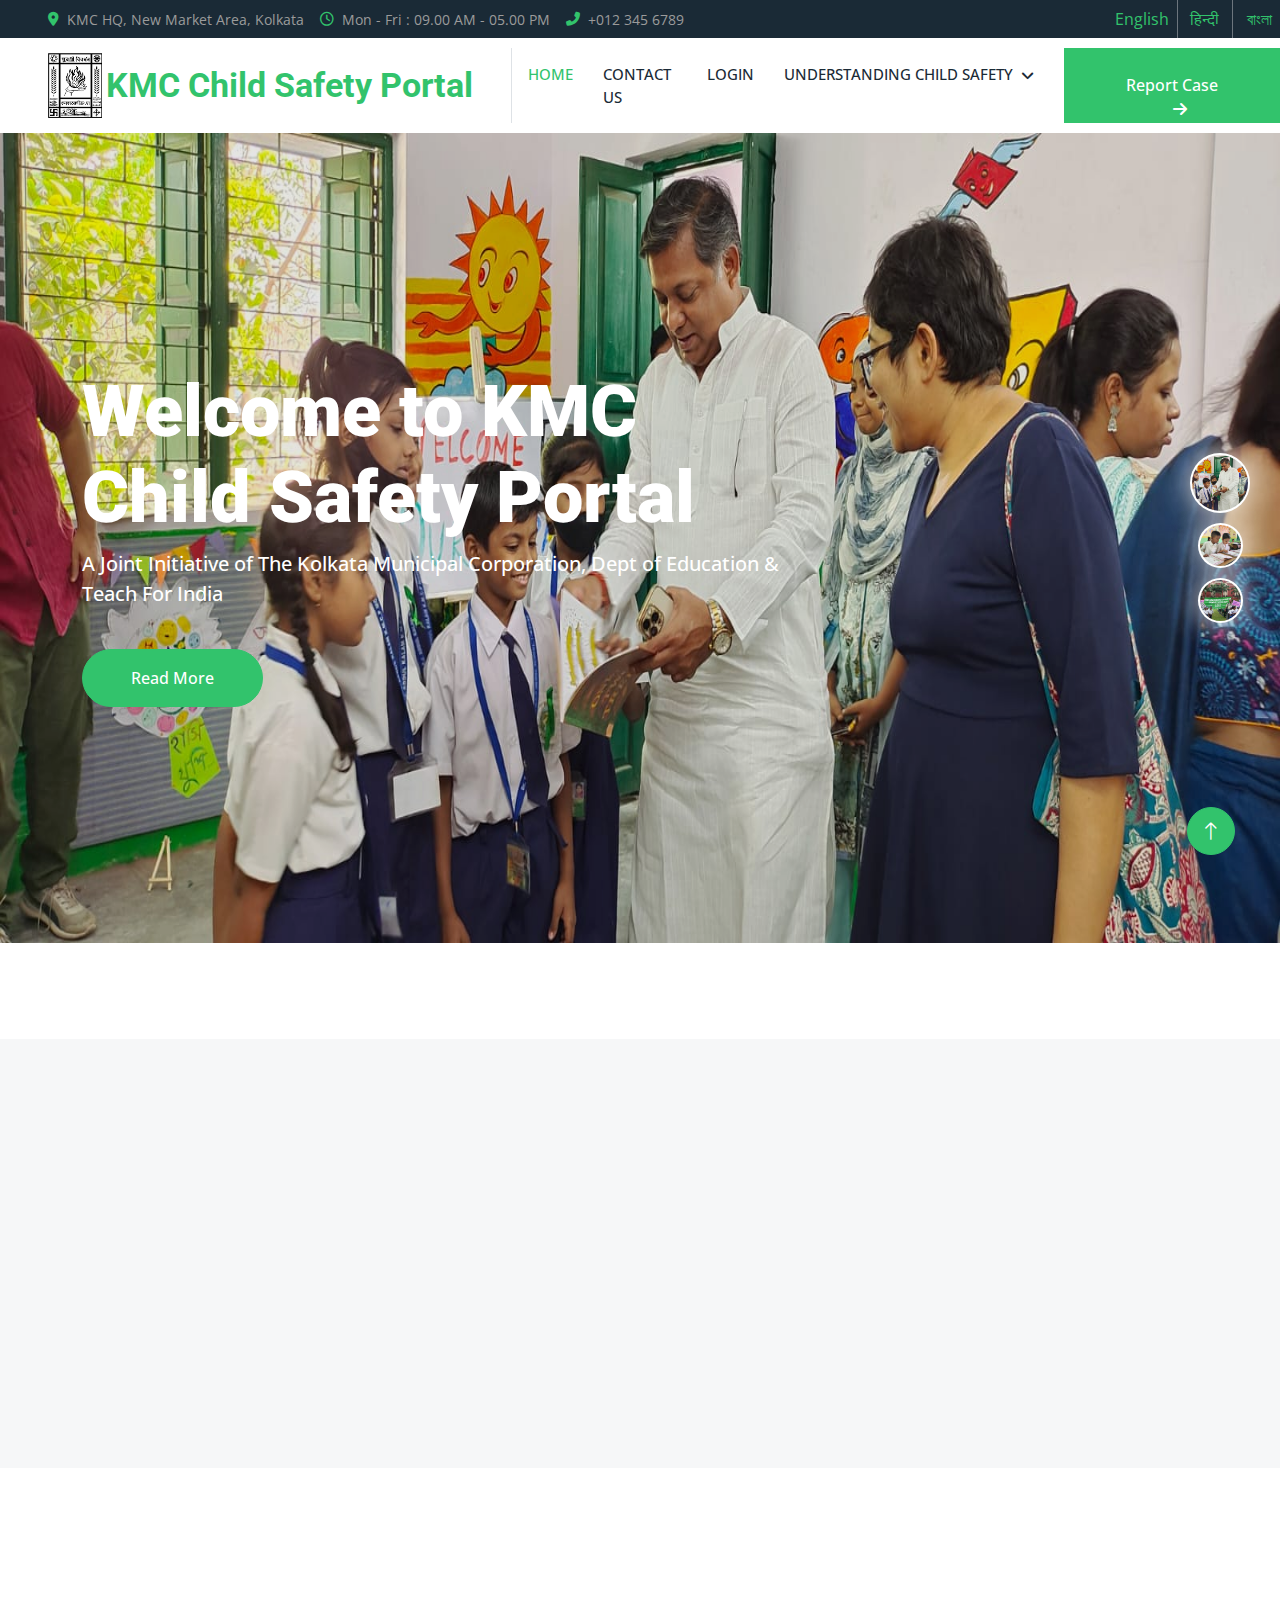
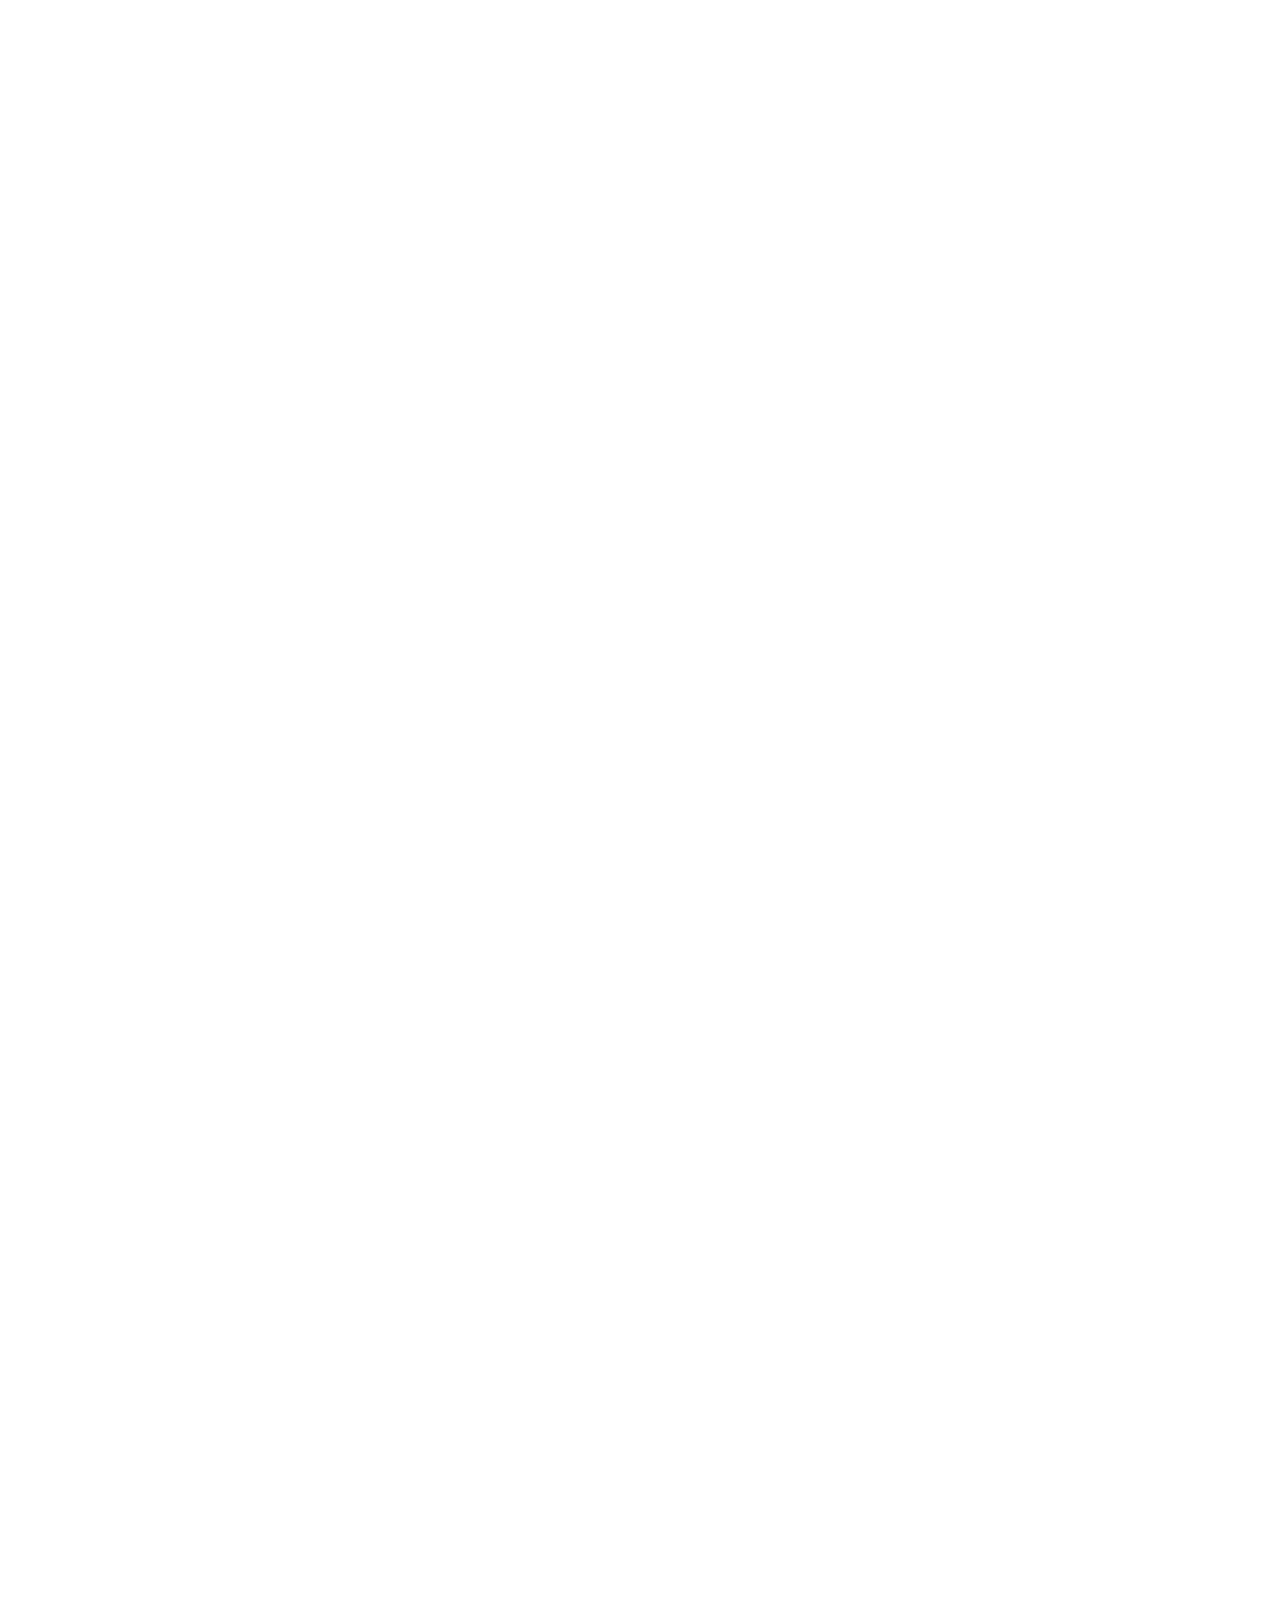
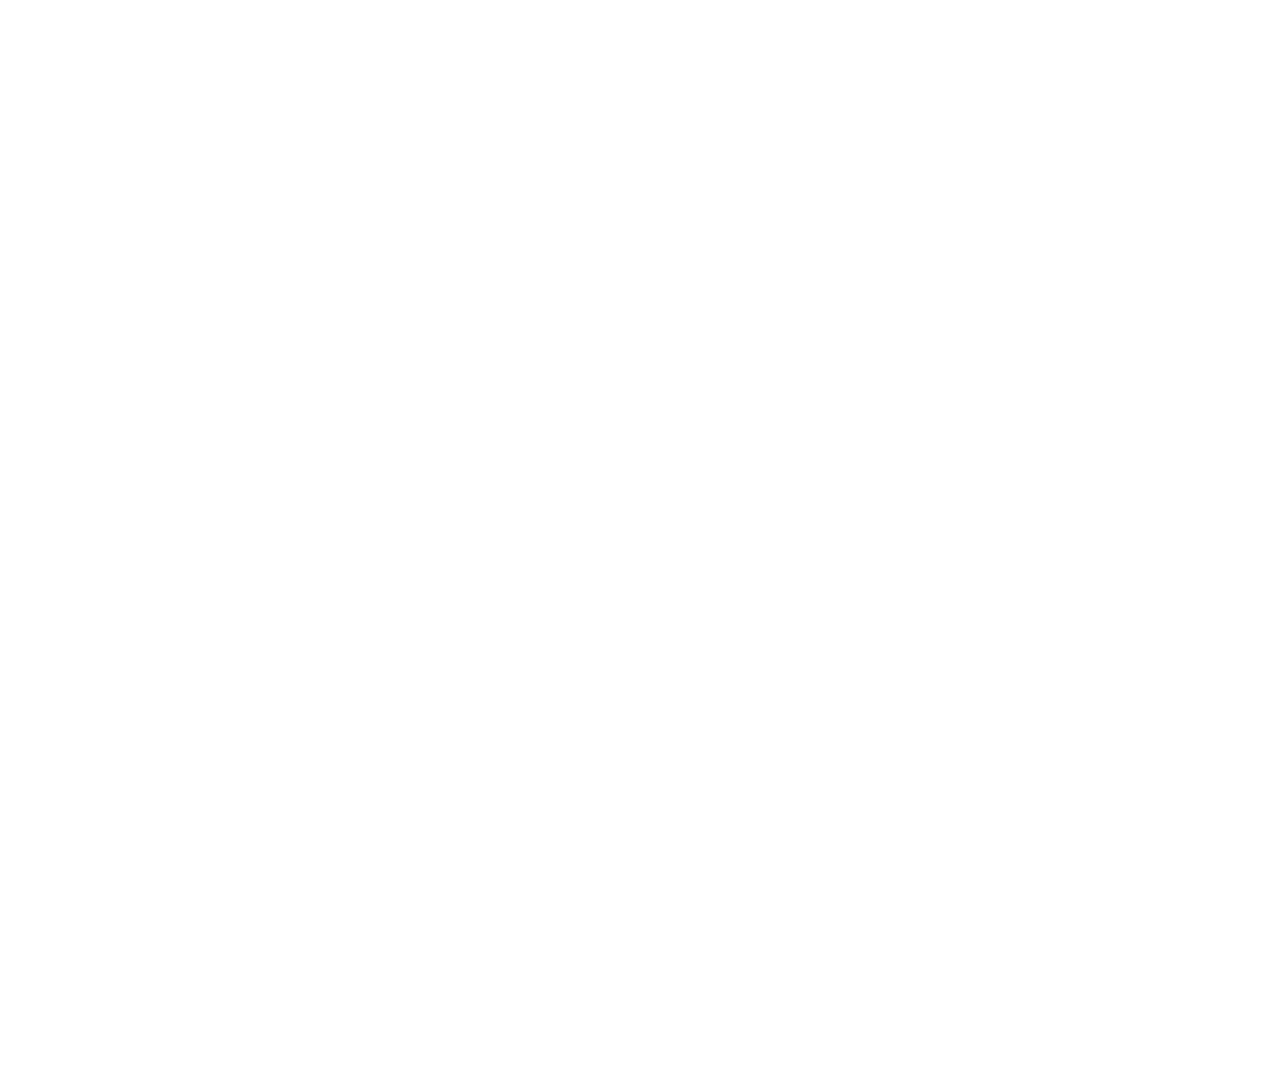
==== index.html @ 675adca1 "all initial setup files duplicated from KMC portal repo" ====
<!DOCTYPE html>
<html lang="en">

<head>
    <meta charset="utf-8">
    <title>KMC Child Safety Portal</title>
    <meta content="width=device-width, initial-scale=1.0" name="viewport">
    <meta content="" name="keywords">
    <meta content="" name="description">

    <!-- Favicon -->
    <link rel="apple-touch-icon" sizes="180x180" href="./favicon_io/apple-touch-icon.png">
    <link rel="icon" type="image/png" sizes="32x32" href="./favicon_io/favicon-32x32.png">
    <link rel="icon" type="image/png" sizes="16x16" href="./favicon_io/favicon-16x16.png">
    <link rel="manifest" href="./favicon_io/site.webmanifest">

    <!-- Google Web Fonts -->
    <link rel="preconnect" href="https://fonts.googleapis.com">
    <link rel="preconnect" href="https://fonts.gstatic.com" crossorigin>
    <link href="https://fonts.googleapis.com/css2?family=Open+Sans:wght@400;500&family=Roboto:wght@500;700;900&display=swap" rel="stylesheet"> 

    <!-- Icon Font Stylesheet -->
    <link href="https://cdnjs.cloudflare.com/ajax/libs/font-awesome/6.7.1/css/all.min.css" rel="stylesheet">
    <link href="https://cdn.jsdelivr.net/npm/bootstrap-icons@1.4.1/font/bootstrap-icons.css" rel="stylesheet">

    <!-- Libraries Stylesheet -->
    <link href="lib/animate/animate.min.css" rel="stylesheet">
    <link href="lib/owlcarousel/assets/owl.carousel.min.css" rel="stylesheet">
    <link href="lib/lightbox/css/lightbox.min.css" rel="stylesheet">

    <!-- Customized Bootstrap Stylesheet -->
    <link href="css/bootstrap.min.css" rel="stylesheet">

    <!-- Template Stylesheet -->
    <link href="css/style.css" rel="stylesheet">
</head>

<body>
    <!-- Spinner Start -->
    <div id="spinner" class="show bg-white position-fixed translate-middle w-100 vh-100 top-50 start-50 d-flex align-items-center justify-content-center">
        <div class="spinner-border text-primary" style="width: 3rem; height: 3rem;" role="status">
            <span class="sr-only">Loading...</span>
        </div>
    </div>
    <!-- Spinner End -->


    <!-- Topbar Start -->
    <div class="container-fluid bg-dark p-0 mt-0">
        <div class="row gx-0">
            <div class="col-lg-10 px-5 text-start d-none d-lg-flex">
                <div class="h-100 d-inline-flex align-items-center me-2">
                    <small class="fa fa-map-marker-alt text-primary me-2"></small>
                    <small>KMC HQ, New Market Area, Kolkata</small>
                </div>
                <div class="h-100 d-inline-flex align-items-center ms-2 me-2">
                    <small class="far fa-clock text-primary me-2"></small>
                    <small>Mon - Fri : 09.00 AM - 05.00 PM</small>
                </div>
                <div class="h-100 d-inline-flex align-items-center ms-2 ">
                    <small class="fa fa-phone-alt text-primary me-2"></small>
                    <small>+012 345 6789</small>
                </div>
            </div>
            <div class="col-12 col-lg-2 px-5 text-center d-flex"> 
                <div class="h-100 d-inline-flex align-items-center ps-2 pe-3 rounded-0 border-0 border-end border-secondary">
                    <small><a class="btn btn-square btn-link" href="">English</a></small>
                </div>
                <div class="h-100 d-inline-flex align-items-center ps-2 pe-2 rounded-0 border-0 border-end border-secondary">
                    <small><a class="btn btn-square btn-link " href="">हिन्दी</a></small>
                </div>
                <div class="h-100 d-inline-flex align-items-center ps-2 pe-2 rounded-0 border-0 border-end border-secondary">
                    <small><a class="btn btn-square btn-link " href="">বাংলা</a></small>
                </div>
            </div>
        </div>
    </div>
    <!-- Topbar End -->


   <!-- Navbar Start -->
    <nav class="navbar navbar-expand-lg bg-white navbar-light sticky-top p-0">
        <a href="index.html" class="navbar-brand d-flex align-items-center border-end px-4 px-lg-5">
            <img src="./img/kmc logo.png" alt="KMC-Logo" id="KMC-Logo" class="d-inline-block align-text-top">
            <h2 id="KMC-Header" class="m-1 text-primary">KMC Child Safety Portal</h2>
        </a>
        <button type="button" class="navbar-toggler me-4" data-bs-toggle="collapse" data-bs-target="#navbarCollapse">
            <span class="navbar-toggler-icon"></span>
        </button>
        <div class="collapse navbar-collapse" id="navbarCollapse">
            <div class="navbar-nav ms-auto p-4 p-lg-0">
                <a href="#" class="nav-item nav-link active">Home</a>
                <a href="./contact.html" class="nav-item nav-link">Contact Us</a>
                <a href="./login.html" class="nav-item nav-link">Login</a>
                <div class="nav-item dropdown">
                    <a href="" class="nav-link dropdown-toggle" data-bs-toggle="dropdown">Understanding Child Safety</a>
                    <div class="dropdown-menu bg-light m-0">
                        <a href="./policies.html" class="dropdown-item">Child Safety Policies</a>
                        <a href="./recognize_abuse.html" class="dropdown-item">Recognizing Child Abuse</a>
                        <a href="./response_to_abuse.html" class="dropdown-item">Responding To Child Abuse</a>
                    </div>
                </div>
            </div>
        </div>
        <a href="./report_form.html" class="btn btn-primary rounded-0 py-4 px-lg-5 d-none d-lg-block">Report Case<i class="fa fa-arrow-right ms-3"></i></a>
    </nav>
    <!-- Navbar End -->


    <!-- Carousel Start -->
    <div class="container-fluid p-0 pb-5 wow fadeIn" data-wow-delay="0.1s">
        <div class="owl-carousel header-carousel position-relative">
            <div class="owl-carousel-item position-relative" data-dot="<img src='img/carousel_1.jpg'>">
                <img class="img-fluid" style="height: 90vh" src="img/carousel_1.jpg" alt="">
                <div class="owl-carousel-inner">
                    <div class="container">
                        <div class="row justify-content-start">
                            <div class="col-10 col-lg-8">
                                <h1 class="display-2 text-white animated slideInDown">Welcome to KMC Child Safety Portal</h1>
                                <p class="fs-5 fw-medium text-white mb-4 pb-3">A Joint Initiative of The Kolkata Municipal Corporation, Dept of Education & Teach For India</p>
                                <a href="contact.html" class="btn btn-primary rounded-pill py-3 px-5 animated slideInLeft">Read More</a>
                            </div>
                        </div>
                    </div>
                </div>
            </div>
            <div class="owl-carousel-item position-relative" data-dot="<img src='img/carousel_2.jpg'>">
                <img class="img-fluid" style="height: 90vh" src="img/carousel_2.jpg" alt="">
                <div class="owl-carousel-inner">
                    <div class="container">
                        <div class="row justify-content-start">
                            <div class="col-10 col-lg-8">
                                <h1 class="display-2 text-white animated slideInDown">Child Safety Policies</h1>
                                <p class="fs-5 fw-medium text-white mb-4 pb-3">Policies and Acts Related To The Protection Of Children</p>
                                <a href="policies.html" class="btn btn-primary rounded-pill py-3 px-5 animated slideInLeft">Read More</a>
                            </div>
                        </div>
                    </div>
                </div>
            </div>
            <div class="owl-carousel-item position-relative" data-dot="<img src='img/carousel_3.jpg'>">
                <img class="img-fluid" style="height: 90vh" src="img/carousel_3.jpg" alt="">
                <div class="owl-carousel-inner">
                    <div class="container">
                        <div class="row justify-content-start">
                            <div class="col-10 col-lg-8">
                                <h1 class="display-2 text-white animated slideInDown">KMC Guidelines for Child Safety</h1>
                                <p class="fs-5 fw-medium text-white mb-4 pb-3">KMC Guidelines for "The Child Safety From Sexual Abuses In The School"</p>
                                <a href="./policies.html#KMC_guidelines" class="btn btn-primary rounded-pill py-3 px-5 animated slideInLeft">Read More</a>
                            </div>
                        </div>
                    </div>
                </div>
            </div>
        </div>
    </div>
    <!-- Carousel End -->
 
    <!-- About Start -->
    <div class="container-fluid bg-light overflow-hidden my-5 px-lg-0">
        <div class="container about px-lg-0">
            <div class="row g-0 mx-lg-0">
                <div class="col-lg-6 ps-lg-0 wow fadeIn" data-wow-delay="0.1s" style="min-height: 400px;">
                    <div class="position-relative h-100 embed-responsive embed-responsive-16by9">
                        <iframe class=" position-absolute embed-responsive-item w-100 h-100" src="https://www.youtube.com/embed/HCYLdtug8sk?si=E-YQNyfAZs5ZnnnS" title="YouTube video player" frameborder="0" allow="accelerometer; autoplay; clipboard-write; encrypted-media; gyroscope; picture-in-picture; web-share" referrerpolicy="strict-origin-when-cross-origin" allowfullscreen></iframe>
                    </div>
                </div>
                <div class="col-lg-6 about-text py-5 wow fadeIn" data-wow-delay="0.5s">
                    <div class="p-lg-5 pe-lg-0">
                        <h6 class="text-primary">Child Rights Matter.</h6>
                        <h1 class="mb-4">What are Child Rights ?</h1>
                        <p>Understanding why child rights matter. Children have the right to be protected and stay safe.</p>
                        <a href="" class="btn btn-primary rounded-pill py-3 px-5 mt-3">Explore More</a>
                    </div>
                </div>
            </div>
        </div>
    </div>
    <!-- About End -->


    <!-- Service Start -->
    <div class="container-xxl py-5">
        <div class="container">
            <div class="text-center mx-auto mb-5 wow fadeInUp" data-wow-delay="0.1s" style="max-width: 600px;">
                <h6 class="text-primary">Child Safety Concerns</h6>
                <h1 class="mb-4">Information of Child Safety Issues</h1>
            </div>
            <div class="row g-4">
                <div class="col-md-6 col-lg-4 wow fadeInUp" data-wow-delay="0.1s">
                    <div class="service-item rounded overflow-hidden">
                        <img class="img-fluid" src="img/abuse_1.jpg" alt="">
                        <div class="position-relative p-4 pt-0">
                            <div class="service-icon">
                                <i class="fas fa-hand-rock fa-3x"></i>
                            </div>
                            <h4 class="mb-3">Physical Abuse</h4>
                            <p>What is Physical Abuse ? How to recognize Physical Abuse.</p>
                            <a class="small fw-medium" href="./recognize_abuse.html#headingOne">Read More<i class="fa fa-arrow-right ms-2"></i></a>
                        </div>
                    </div>
                </div>
                <div class="col-md-6 col-lg-4 wow fadeInUp" data-wow-delay="0.3s">
                    <div class="service-item rounded overflow-hidden">
                        <img class="img-fluid" src="img/abuse_2.jpg" alt="">
                        <div class="position-relative p-4 pt-0">
                            <div class="service-icon">
                                <i class="fa-solid fa-person-harassing fa-3x"></i>
                            </div>
                            <h4 class="mb-3">Emotional Abuse</h4>
                            <p>What is Emotional Abuse ? How to recognize Emotional Abuse & Negligent Treatment.</p>
                            <a class="small fw-medium" href="./recognize_abuse.html#headingTwo">Read More<i class="fa fa-arrow-right ms-2"></i></a>
                        </div>
                    </div>
                </div>
                <div class="col-md-6 col-lg-4 wow fadeInUp" data-wow-delay="0.5s">
                    <div class="service-item rounded overflow-hidden">
                        <img class="img-fluid" src="img/abuse_3.jpg" alt="">
                        <div class="position-relative p-4 pt-0">
                            <div class="service-icon">
                                <i class="fa-solid fa-mars-and-venus-burst fa-3x"></i>
                            </div>
                            <h4 class="mb-3">Sexual Abuse</h4>
                            <p>What is Sexual Abuse ? How to recognize Sexual Abuse.</p>
                            <a class="small fw-medium" href="./recognize_abuse.html#headingThree">Read More<i class="fa fa-arrow-right ms-2"></i></a>
                        </div>
                    </div>
                </div>
                <div class="col-md-6 col-lg-4 wow fadeInUp" data-wow-delay="0.1s">
                    <div class="service-item rounded overflow-hidden">
                        <img class="img-fluid" src="img/abuse_4.jpg" alt="">
                        <div class="position-relative p-4 pt-0">
                            <div class="service-icon">
                                <i class="fa-solid fa-person-digging fa-3x"></i>
                            </div>
                            <h4 class="mb-3">Exploitation & Child Labour</h4>
                            <p>What is Exploitation & Child Labour? How to recognize Exploitation.</p>
                            <a class="small fw-medium" href="./recognize_abuse.html#headingFour">Read More<i class="fa fa-arrow-right ms-2"></i></a>
                        </div>
                    </div>
                </div>
                <div class="col-md-6 col-lg-4 wow fadeInUp" data-wow-delay="0.3s">
                    <div class="service-item rounded overflow-hidden">
                        <img class="img-fluid" src="img/abuse_5.jpg" alt="">
                        <div class="position-relative p-4 pt-0">
                            <div class="service-icon">
                                <i class="fa-solid fa-thumbs-down fa-3x"></i>
                            </div>
                            <h4 class="mb-3">Cyber Abuse</h4>
                            <p>What is Cyber Abuse & Bullying ? How to recognize Cyber Abuse.</p>
                            <a class="small fw-medium" href="./recognize_abuse.html#headingFive">Read More<i class="fa fa-arrow-right ms-2"></i></a>
                        </div>
                    </div>
                </div>
                <div class="col-md-6 col-lg-4 wow fadeInUp" data-wow-delay="0.5s">
                    <div class="service-item rounded overflow-hidden">
                        <img class="img-fluid" src="img/abuse_6.jpg" alt="">
                        <div class="position-relative p-4 pt-0">
                            <div class="service-icon">
                                <i class="fa-solid fa-hand-holding-hand fa-3x"></i>
                            </div>
                            <h4 class="mb-3">Responding to Abuse</h4>
                            <p>Responding to Abuse & First Steps to ensure victim's safety and comfort</p>
                            <a class="small fw-medium" href="./response_to_abuse.html">Read More<i class="fa fa-arrow-right ms-2"></i></a>
                        </div>
                    </div>
                </div>
                <div class="col-md-6 col-lg-4 wow fadeInUp" data-wow-delay="0.1s">
                    <div class="service-item rounded overflow-hidden">
                        <img class="img-fluid" src="img/act_1.jpg" alt="">
                        <div class="position-relative p-4 pt-0">
                            <div class="service-icon">
                                <i class="fa-solid fa-scale-balanced fa-3x"></i>
                            </div>
                            <h4 class="mb-3">JJ Act</h4>
                            <p>What is the Juvenile Justice Act (JJ Act 2015) ?</p>
                            <a class="small fw-medium" href="./policies.html#jj-act">Read More<i class="fa fa-arrow-right ms-2"></i></a>
                        </div>
                    </div>
                </div>
                <div class="col-md-6 col-lg-4 wow fadeInUp" data-wow-delay="0.3s">
                    <div class="service-item rounded overflow-hidden">
                        <img class="img-fluid" src="img/act_2.jpg" alt="">
                        <div class="position-relative p-4 pt-0">
                            <div class="service-icon">
                                <i class="fa-solid fa-hands-holding-child fa-3x"></i>
                            </div>
                            <h4 class="mb-3">POCSO Act</h4>
                            <p>What is the Protection of Children from Sexual Offences Act (POSCO Act 2012) ?</p>
                            <a class="small fw-medium" href="./policies.html#pocso-act">Read More<i class="fa fa-arrow-right ms-2"></i></a>
                        </div>
                    </div>
                </div>
                <div class="col-md-6 col-lg-4 wow fadeInUp" data-wow-delay="0.5s">
                    <div class="service-item rounded overflow-hidden">
                        <img class="img-fluid" src="img/act_3.jpg" alt="">
                        <div class="position-relative p-4 pt-0">
                            <div class="service-icon">
                                <i class="fa-solid fa-book-open-reader fa-3x"></i>
                            </div>
                            <h4 class="mb-3">RTE Act</h4>
                            <p>What is the Right to Education (RTE) ?</p>
                            <a class="small fw-medium" href="./policies.html#rte-act">Read More<i class="fa fa-arrow-right ms-2"></i></a>
                        </div>
                    </div>
                </div>
            </div>
        </div>
    </div>
    <!-- Service End -->

    <!-- FAQ Start -->
    <div class="container-xxl py-5">
        <div class="container">
            <div class="text-center mx-auto mb-5 wow fadeInUp" data-wow-delay="0.1s" style="max-width: 700px;">
                <h6 class="text-primary">Common Queries</h6>
                <h1 class="mb-4">FAQs Answered</h1>
            </div>
            <div class="owl-carousel testimonial-carousel wow fadeInUp" data-wow-delay="0.1s">
                <div class="testimonial-item text-center">
                    <div class="testimonial-text text-center rounded p-4">
                        <h5 class="mb-1">Can I report a case anonymously?</h5>
                        <p><b>Yes, you can report a case anonymously.</b>
                            <br>
                            To ensure your privacy and encourage reporting, we offer anonymous reporting options. Visit our website and fill out the anonymous reporting form without providing any personal details.
                            <br>
                            We take every report seriously and will investigate thoroughly. Your anonymity is guaranteed, and the information will be used solely to protect the child.
                        </p>
                    </div>
                </div>
                
                <div class="testimonial-item text-center">
                    <div class="testimonial-text text-center rounded p-4">
                        <h5 class="mb-1">Can I help a child without reporting a case on the portal?</h5>
                        <p><b>Yes, You can help a child without reporting a case on the portal.</b>
                            <br>
                            Access the First Response Report on the portal for immediate guidance on assisting the child. Your actions can make a big difference.
                        </p>
                    </div>
                </div>

                <div class="testimonial-item text-center">
                    <div class="testimonial-text text-center rounded p-4">
                        <h5 class="mb-1">Can I report an incident without mentioning any details about the school?</h5>
                        <p><b>No, please include at-least the ward number where the school is located.</b>
                            <br>
                            Providing this basic information is crucial for effective investigation and ensuring the child's safety. It helps us respond appropriately to the situation.
                        </p>
                    </div>
                </div>

                <div class="testimonial-item text-center">
                    <div class="testimonial-text text-center rounded p-4">
                        <h5 class="mb-1">I am not aware of the laws or what qualifies as abuse. Where can I find more information about this?</h5>
                        <p><b>Our portal provides detailed information on abuse types and current child protection laws.</b>
                            <br>
                            Visit our portal to learn about different forms of abuse—such as physical, emotional, and sexual—and the laws designed to protect children. This resource will help you understand what constitutes abuse and how to respond effectively.
                        </p>
                    </div>
                </div>

                <div class="testimonial-item text-center">
                    <div class="testimonial-text text-center rounded p-4">
                        <h5 class="mb-1">I have reported an incident on the portal, but I believe it's critical. Can I still call Childline for help?</h5>
                        <p><b>Yes, you can still call Childline for immediate assistance.</b>
                            <br>
                            If you feel the situation is urgent, contact Childline immediately. They can provide additional support and ensure prompt action to protect the child.
                        </p>
                    </div>
                </div>
            </div>
        </div>
    </div>
    <!-- FAQ End -->


    <!-- Footer Start -->
    <div class="container-fluid bg-dark text-body footer mt-5 pt-5 wow fadeIn" data-wow-delay="0.1s">
        <div class="container py-5">
            <div class="row g-5">
                <div class="col-lg-6 col-md-4">
                    <h5 class="text-white mb-4">A Joint Initiative of The Kolkata Municipal Corporation, Dept of Education & Teach For India</h5>
                    <p class="mb-2"><i class="fa fa-map-marker-alt me-3"></i>KMC HQ, New Market Area, Kolkata</p>
                    <p class="mb-2"><i class="fa fa-phone-alt me-3"></i>+012 345 67890</p>
                    <p class="mb-2"><i class="fa fa-envelope me-3"></i>info@example.com</p>
                    <div class="d-flex pt-2">
                        <a class="btn btn-square btn-outline-light btn-social" href=""><i class="fab fa-twitter"></i></a>
                        <a class="btn btn-square btn-outline-light btn-social" href=""><i class="fab fa-facebook-f"></i></a>
                        <a class="btn btn-square btn-outline-light btn-social" href=""><i class="fab fa-youtube"></i></a>
                        <a class="btn btn-square btn-outline-light btn-social" href=""><i class="fab fa-linkedin-in"></i></a>
                    </div>
                </div>
                <div class="col-lg-3 col-md-4">
                    <h5 class="text-white mb-4">Quick Links</h5>
                    <a class="btn btn-link" href="./index.html">Home</a>
                    <a class="btn btn-link" href="./contact.html">Contact Us</a>
                    <a class="btn btn-link" href="./policies.html#KMC_guidelines">KMC Child Safety Guidelines</a>
                    <a class="btn btn-link" href="./recognize_abuse.html">Recognizing Child Abuse</a>
                    <a class="btn btn-link" href="./response_to_abuse.html">Responding To Child Abuse</a>
                    <a class="btn btn-link" href="./login.html">Login</a>
                </div>
                <div class="col-lg-3 col-md-4">
                    <h5 class="text-white mb-4">Newsletter</h5>
                    <p>Enter Your Email To Receive Updates</p>
                    <div class="position-relative mx-auto" style="max-width: 400px;">
                        <input class="form-control border-0 w-100 py-3 ps-4 pe-5" type="text" placeholder="Your email">
                        <button type="button" class="btn btn-primary py-2 position-absolute top-0 end-0 mt-2 me-2">SignUp</button>
                    </div>
                </div>
            </div>
        </div>
        <div class="container">
            <div class="copyright">
                <div class="row">
                    <div class="col-md-6 text-center text-md-start mb-3 mb-md-0">
                        &copy; <a href="#">The Kolkata Municipal Corporation</a>, All Right Reserved.
                    </div>
                </div>
            </div>
        </div>
    </div>
    <!-- Footer End -->


    <!-- Back to Top -->
    <a href="#" class="btn btn-lg btn-primary btn-lg-square rounded-circle back-to-top"><i class="bi bi-arrow-up"></i></a>

    <!-- Report Case float -->
    <a href="./report_form.html" id="fixed-report-button"  class="btn btn-primary d-block d-lg-none rotate-button">Report Case</a>

    <!-- JavaScript Libraries -->
    <script src="https://code.jquery.com/jquery-3.4.1.min.js"></script>
    <script src="https://cdn.jsdelivr.net/npm/bootstrap@5.0.0/dist/js/bootstrap.bundle.min.js"></script>
    <script src="lib/wow/wow.min.js"></script>
    <script src="lib/easing/easing.min.js"></script>
    <script src="lib/waypoints/waypoints.min.js"></script>
    <script src="lib/counterup/counterup.min.js"></script>
    <script src="lib/owlcarousel/owl.carousel.min.js"></script>
    <script src="lib/isotope/isotope.pkgd.min.js"></script>
    <script src="lib/lightbox/js/lightbox.min.js"></script>

    <!-- Template Javascript -->
    <script src="js/main.js"></script>
</body>

</html>
---- css/style.css ----
/********** CSS **********/
:root {
    --primary: #32C36C;
    --light: #F6F7F8;
    --dark: #1A2A36;
}

.fw-medium {
    font-weight: 500 !important;
}

.fw-bold {
    font-weight: 700 !important;
}

.fw-black {
    font-weight: 900 !important;
}

.back-to-top {
    position: fixed;
    display: none;
    right: 45px;
    bottom: 45px;
    z-index: 99;
}

.rotate-button {  /* Fixed Report Button */
    position: fixed;
    padding: 5px;
    margin: 0;         
    bottom: 0%;         
    right: 0%;     
    transform-origin: bottom right;            
    transform:  rotate(-90deg) translateX(270%);
    white-space: nowrap;     
    z-index: 1050;           
    font-size: x-large;
    text-align: center;      
}

/*** Spinner ***/
#spinner {
    opacity: 0;
    visibility: hidden;
    transition: opacity .5s ease-out, visibility 0s linear .5s;
    z-index: 99999;
}

#spinner.show {
    transition: opacity .5s ease-out, visibility 0s linear 0s;
    visibility: visible;
    opacity: 1;
}


/*** Button ***/
.btn {
    font-weight: 500;
    transition: .5s;
}

.btn.btn-primary,
.btn.btn-outline-primary:hover {
    color: #FFFFFF;
}

.btn-square {
    width: 38px;
    height: 38px;
}

.btn-sm-square {
    width: 32px;
    height: 32px;
}

.btn-lg-square {
    width: 48px;
    height: 48px;
}

.btn-square,
.btn-sm-square,
.btn-lg-square {
    padding: 0;
    display: flex;
    align-items: center;
    justify-content: center;
    font-weight: normal;
}

/*** Navbar ***/
.navbar.sticky-top {
    top: -100px;
    transition: .5s;
}

.navbar .navbar-brand,
.navbar a.btn {
    height: 75px;
}

.navbar .navbar-nav .nav-link {
    margin-right: 30px;
    padding: 25px 0;
    color: var(--dark);
    font-size: 15px;
    font-weight: 500;
    text-transform: uppercase;
    outline: none;
}

.navbar .navbar-nav .nav-link:hover,
.navbar .navbar-nav .nav-link.active {
    color: var(--primary);
}

.navbar .dropdown-toggle::after {
    border: none;
    content: "\f107";
    font-family: "Font Awesome 5 Free";
    font-weight: 900;
    vertical-align: middle;
    margin-left: 8px;
}

@media (max-width: 991.98px) {
    .navbar .navbar-nav .nav-link  {
        margin-right: 0;
        padding: 10px 0;
    }

    .navbar .navbar-nav {
        border-top: 1px solid #EEEEEE;
    }
}

@media (min-width: 992px) {
    .navbar .nav-item .dropdown-menu {
        display: block;
        border: none;
        margin-top: 0;
        top: 150%;
        opacity: 0;
        visibility: hidden;
        transition: .5s;
    }

    .navbar .nav-item:hover .dropdown-menu {
        top: 100%;
        visibility: visible;
        transition: .5s;
        opacity: 1;
    }
}


/*** Header ***/
.owl-carousel-inner {
    position: absolute;
    width: 100%;
    height: 100%;
    top: 0;
    left: 0;
    display: flex;
    align-items: center;
    background: rgba(0, 0, 0, .1);
}

@media (max-width: 768px) {
    .header-carousel .owl-carousel-item {
        position: relative;
        min-height: 500px;
    }

    .header-carousel .owl-carousel-item img {
        position: absolute;
        width: 100%;
        height: 100%;
        object-fit: cover;
    }

    .header-carousel .owl-carousel-item p {
        font-size: 16px !important;
    }
}

.header-carousel .owl-dots {
    position: absolute;
    width: 60px;
    height: 100%;
    top: 0;
    right: 30px;
    display: flex;
    flex-direction: column;
    align-items: center;
    justify-content: center;
}

.header-carousel .owl-dots .owl-dot {
    position: relative;
    width: 45px;
    height: 45px;
    margin: 5px 0;
    background: #FFFFFF;
    box-shadow: 0 0 30px rgba(255, 255, 255, .9);
    border-radius: 45px;
    transition: .5s;
}

.header-carousel .owl-dots .owl-dot.active {
    width: 60px;
    height: 60px;
}

.header-carousel .owl-dots .owl-dot img {
    position: absolute;
    width: 100%;
    height: 100%;
    object-fit: cover;
    padding: 2px;
    border-radius: 45px;
    transition: .5s;
}

.page-header {
    background: linear-gradient(rgba(0, 0, 0, .1), rgba(0, 0, 0, .1)), url(../img/carousel-1.jpg) center center no-repeat;
    background-size: cover;
}

.breadcrumb-item + .breadcrumb-item::before {
    color: var(--light);
}


/*** About ***/
@media (min-width: 992px) {
    .container.about {
        max-width: 100% !important;
    }

    .about-text  {
        padding-right: calc(((100% - 960px) / 2) + .75rem);
    }
}

@media (min-width: 1200px) {
    .about-text  {
        padding-right: calc(((100% - 1140px) / 2) + .75rem);
    }
}

@media (min-width: 1400px) {
    .about-text  {
        padding-right: calc(((100% - 1320px) / 2) + .75rem);
    }
}


/*** Service ***/
.service-item {
    box-shadow: 0 0 45px rgba(0, 0, 0, .08);
}

.service-icon {
    position: relative;
    margin: -50px 0 25px 0;
    width: 100px;
    height: 100px;
    display: flex;
    align-items: center;
    justify-content: center;
    color: var(--primary);
    background: #FFFFFF;
    border-radius: 100px;
    box-shadow: 0 0 45px rgba(0, 0, 0, .08);
    transition: .5s;
}

.service-item:hover .service-icon {
    color: #FFFFFF;
    background: var(--primary);
}


/*** Feature ***/
@media (min-width: 992px) {
    .container.feature {
        max-width: 100% !important;
    }

    .feature-text  {
        padding-left: calc(((100% - 960px) / 2) + .75rem);
    }
}

@media (min-width: 1200px) {
    .feature-text  {
        padding-left: calc(((100% - 1140px) / 2) + .75rem);
    }
}

@media (min-width: 1400px) {
    .feature-text  {
        padding-left: calc(((100% - 1320px) / 2) + .75rem);
    }
}


/*** Project Portfolio ***/
#portfolio-flters li {
    display: inline-block;
    font-weight: 500;
    color: var(--dark);
    cursor: pointer;
    transition: .5s;
    border-bottom: 2px solid transparent;
}

#portfolio-flters li:hover,
#portfolio-flters li.active {
    color: var(--primary);
    border-color: var(--primary);
}

.portfolio-img {
    position: relative;
}

.portfolio-img::before,
.portfolio-img::after {
    position: absolute;
    content: "";
    width: 0;
    height: 100%;
    top: 0;
    background: var(--dark);
    transition: .5s;
}

.portfolio-img::before {
    left: 50%;
}

.portfolio-img::after {
    right: 50%;
}

.portfolio-item:hover .portfolio-img::before {
    width: 51%;
    left: 0;
}

.portfolio-item:hover .portfolio-img::after {
    width: 51%;
    right: 0;
}

.portfolio-btn {
    position: absolute;
    top: 0;
    left: 0;
    width: 100%;
    height: 100%;
    display: flex;
    align-items: center;
    justify-content: center;
    opacity: 0;
    z-index: 1;
    transition: .5s;
}

.portfolio-item:hover .portfolio-btn {
    opacity: 1;
    transition-delay: .3s;
}


/*** Quote ***/
@media (min-width: 992px) {
    .container.quote {
        max-width: 100% !important;
    }

    .quote-text  {
        padding-right: calc(((100% - 960px) / 2) + .75rem);
    }
}

@media (min-width: 1200px) {
    .quote-text  {
        padding-right: calc(((100% - 1140px) / 2) + .75rem);
    }
}

@media (min-width: 1400px) {
    .quote-text  {
        padding-right: calc(((100% - 1320px) / 2) + .75rem);
    }
}


/*** Team ***/
.team-item {
    box-shadow: 0 0 45px rgba(0, 0, 0, .08);
}

.team-item img {
    border-radius: 8px 60px 0 0;
}

.team-item .team-social {
    display: flex;
    flex-direction: column;
    align-items: center;
    justify-content: flex-end;
    background: #FFFFFF;
    transition: .5s;
}


/*** Testimonial ***/
.testimonial-carousel::before {
    position: absolute;
    content: "";
    top: 0;
    left: 0;
    height: 100%;
    width: 0;
    background: linear-gradient(to right, rgba(255, 255, 255, 1) 0%, rgba(255, 255, 255, 0) 100%);
    z-index: 1;
}

.testimonial-carousel::after {
    position: absolute;
    content: "";
    top: 0;
    right: 0;
    height: 100%;
    width: 0;
    background: linear-gradient(to left, rgba(255, 255, 255, 1) 0%, rgba(255, 255, 255, 0) 100%);
    z-index: 1;
}

@media (min-width: 768px) {
    .testimonial-carousel::before,
    .testimonial-carousel::after {
        width: 200px;
    }
}

@media (min-width: 992px) {
    .testimonial-carousel::before,
    .testimonial-carousel::after {
        width: 300px;
    }
}

.testimonial-carousel .owl-nav {
    position: absolute;
    width: 350px;
    top: 20px;
    left: 50%;
    transform: translateX(-50%);
    display: flex;
    justify-content: space-between;
    opacity: 0;
    transition: .5s;
    z-index: 1;
}

.testimonial-carousel:hover .owl-nav {
    width: 300px;
    opacity: 1;
}

.testimonial-carousel .owl-nav .owl-prev,
.testimonial-carousel .owl-nav .owl-next {
    position: relative;
    color: var(--primary);
    font-size: 45px;
    transition: .5s;
}

.testimonial-carousel .owl-nav .owl-prev:hover,
.testimonial-carousel .owl-nav .owl-next:hover {
    color: var(--dark);
}

.testimonial-carousel .testimonial-img img {
    width: 100px;
    height: 100px;
}

.testimonial-carousel .testimonial-img .btn-square {
    position: absolute;
    bottom: -19px;
    left: 50%;
    transform: translateX(-50%);
}

.testimonial-carousel .owl-item .testimonial-text {
    margin-bottom: 30px;
    box-shadow: 0 0 45px rgba(0, 0, 0, .08);
    transform: scale(.8);
    transition: .5s;
}

.testimonial-carousel .owl-item.center .testimonial-text {
    transform: scale(1);
}


/*** Contact ***/
@media (min-width: 992px) {
    .container.contact {
        max-width: 100% !important;
    }

    .contact-text  {
        padding-left: calc(((100% - 960px) / 2) + .75rem);
    }
}

@media (min-width: 1200px) {
    .contact-text  {
        padding-left: calc(((100% - 1140px) / 2) + .75rem);
    }
}

@media (min-width: 1400px) {
    .contact-text  {
        padding-left: calc(((100% - 1320px) / 2) + .75rem);
    }
}


/*** Footer ***/
.footer .btn.btn-social {
    margin-right: 5px;
    color: #9B9B9B;
    border: 1px solid #9B9B9B;
    border-radius: 38px;
    transition: .3s;
}

.footer .btn.btn-social:hover {
    color: var(--primary);
    border-color: var(--light);
}

.footer .btn.btn-link {
    display: block;
    margin-bottom: 5px;
    padding: 0;
    text-align: left;
    color: #9B9B9B;
    font-weight: normal;
    text-transform: capitalize;
    transition: .3s;
}

.footer .btn.btn-link::before {
    position: relative;
    content: "\f105";
    font-family: "Font Awesome 5 Free";
    font-weight: 900;
    margin-right: 10px;
}

.footer .btn.btn-link:hover {
    color: #FFFFFF;
    letter-spacing: 1px;
    box-shadow: none;
}

.footer .copyright {
    padding: 25px 0;
    border-top: 1px solid rgba(256, 256, 256, .1);
}

.footer .copyright a {
    color: var(--light);
}

.footer .copyright a:hover {
    color: var(--primary);
}

/***Features***/
.hover-div {
    border-top: 1px solid #f8f8f8;
    box-shadow: 0px 1px 1px rgba(0, 0, 0, 0.2);
    -webkit-transition: all 0.3s;
    transition: all 0.3s;
}

.hover-div:hover {
    -webkit-transform: translateY(-20px);
    -ms-transform: translateY(-20px);
    transform: translateY(-20px);
    box-shadow: 0 22px 43px rgba(0, 0, 0, 0.32);
    cursor: pointer;
    border-radius: 5px;
}

/*Charts*/
.chart-container {
    position: relative;
    height: 400px;
    width: 100%;
}

/*Cards*/
.card-header {
    background-color: #007bff;
    color: #fff;
    padding: 10px;
    font-size: 18px;
    font-weight: bold;
    text-align: center;
}

.card-body {
    padding: 15px;
}

/*Logo & Header*/
@media (max-width: 768px) {
    #KMC-Logo {
            max-width: 70%;
            max-height: 70%;
        }
    
    #KMC-Header  {
            font-size: 100%;
        }
    }
    
@media (min-width: 768px) {
        #KMC-Logo {
            max-width: 80%;
            max-height: 80%;
        }
    
        #KMC-Header  {
            font-size: 130%;   
        }
    }
    
@media (min-width: 1200px) {
        #KMC-Logo {
            max-width: 100%;
            max-height: 100%;
        }
    
        #KMC-Header  {
         font-size: 170%;      
        } 
    }
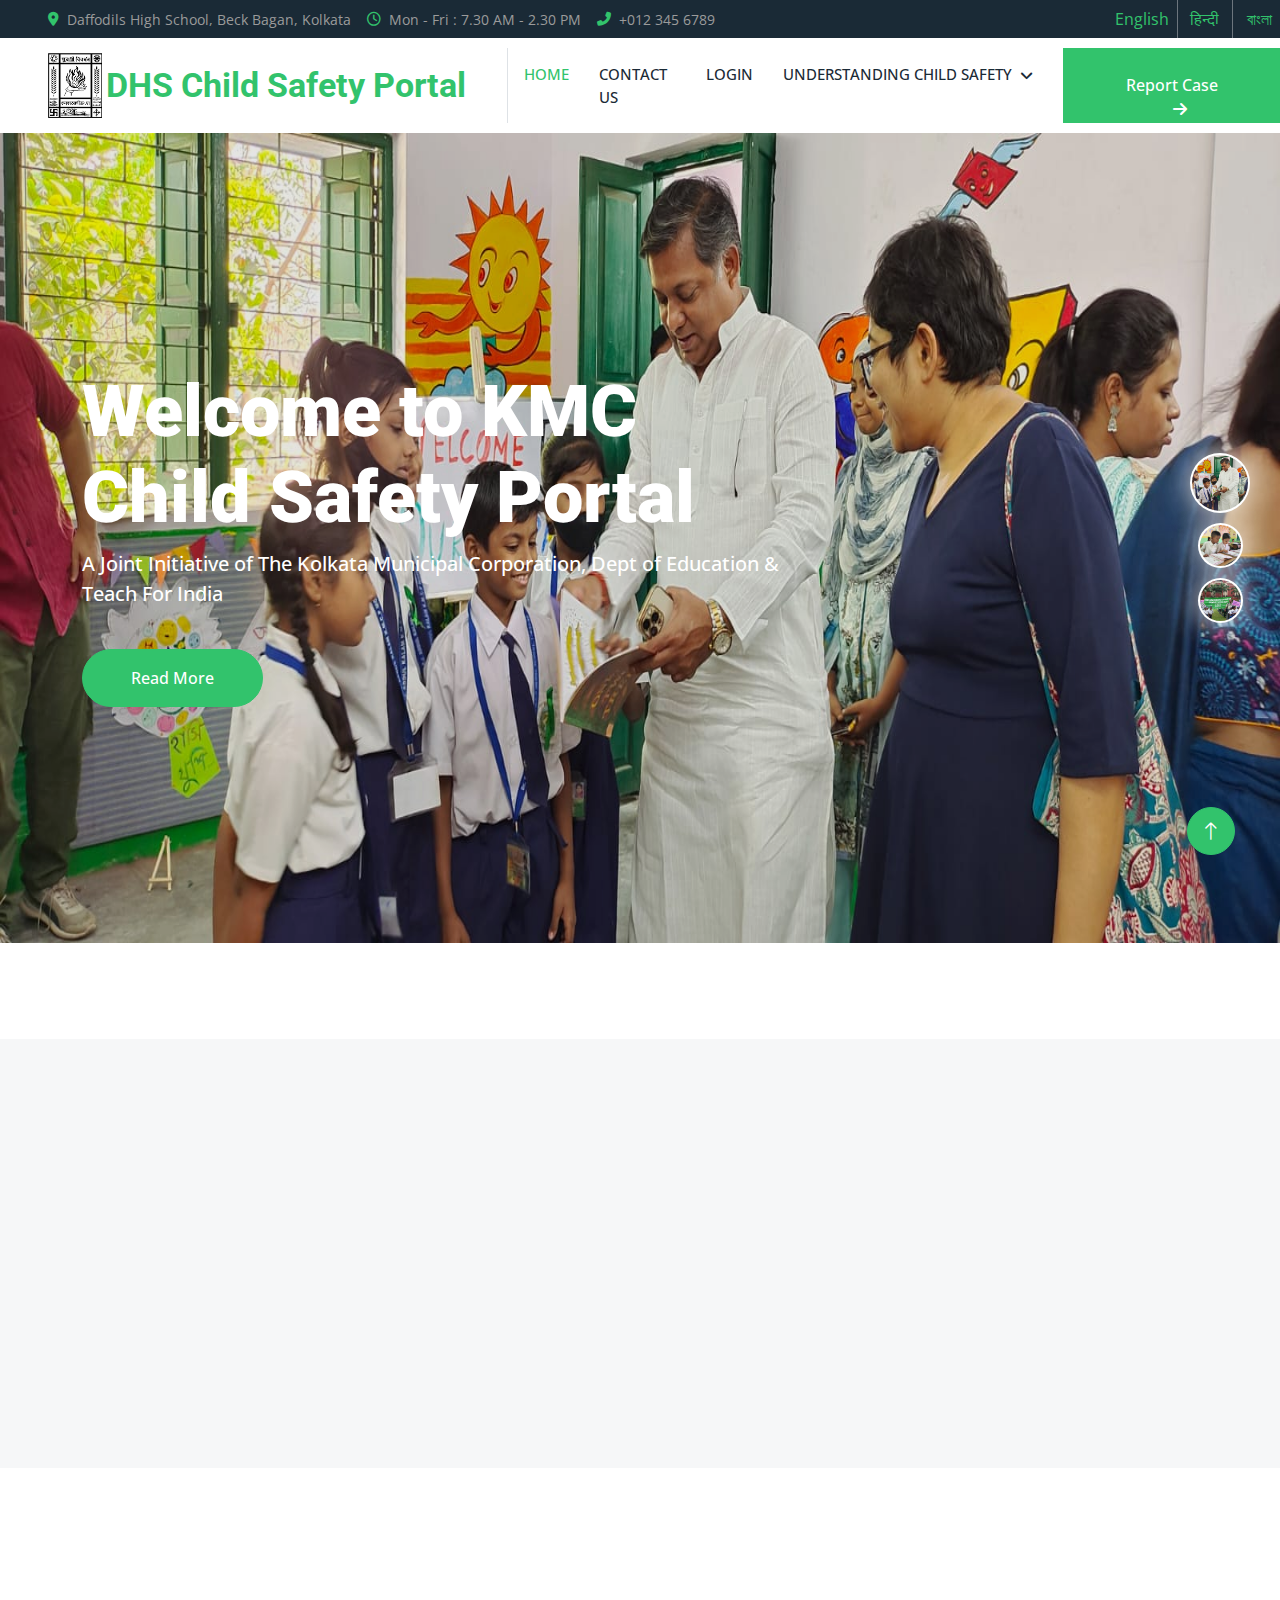
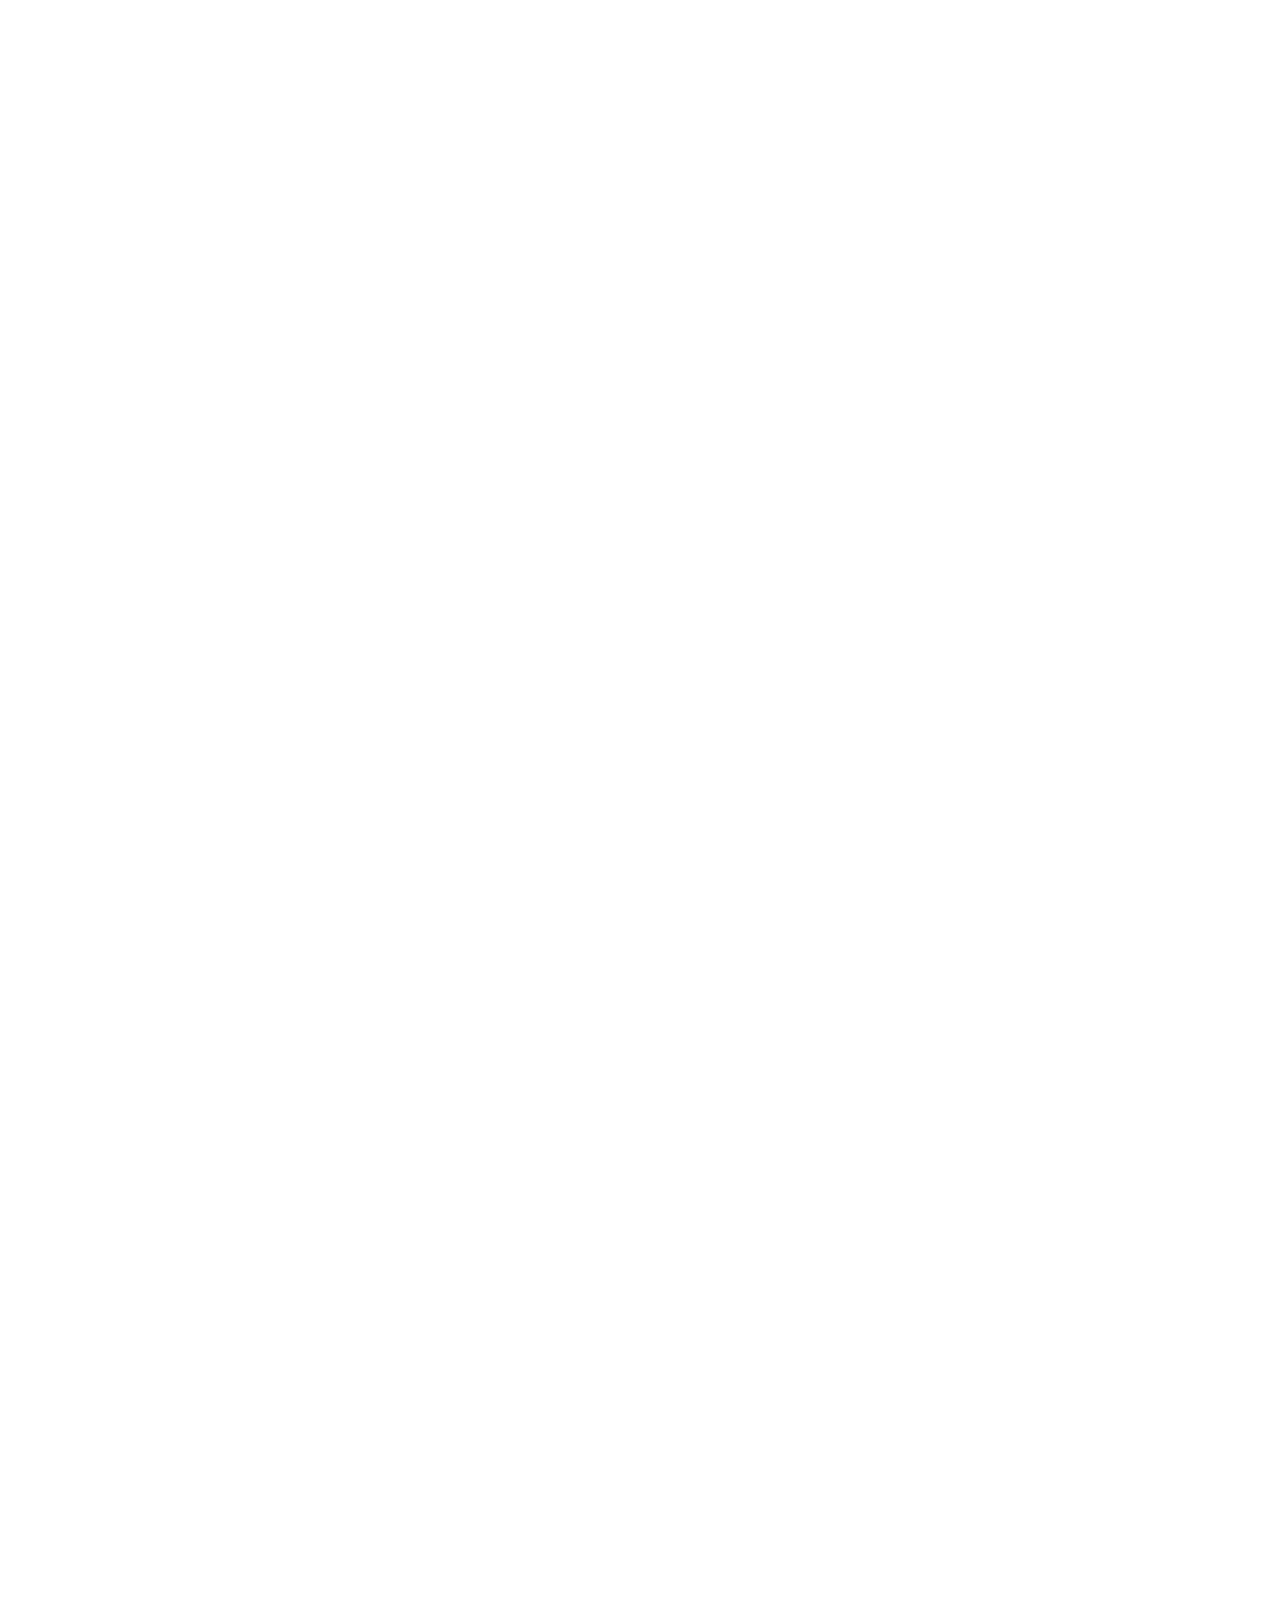
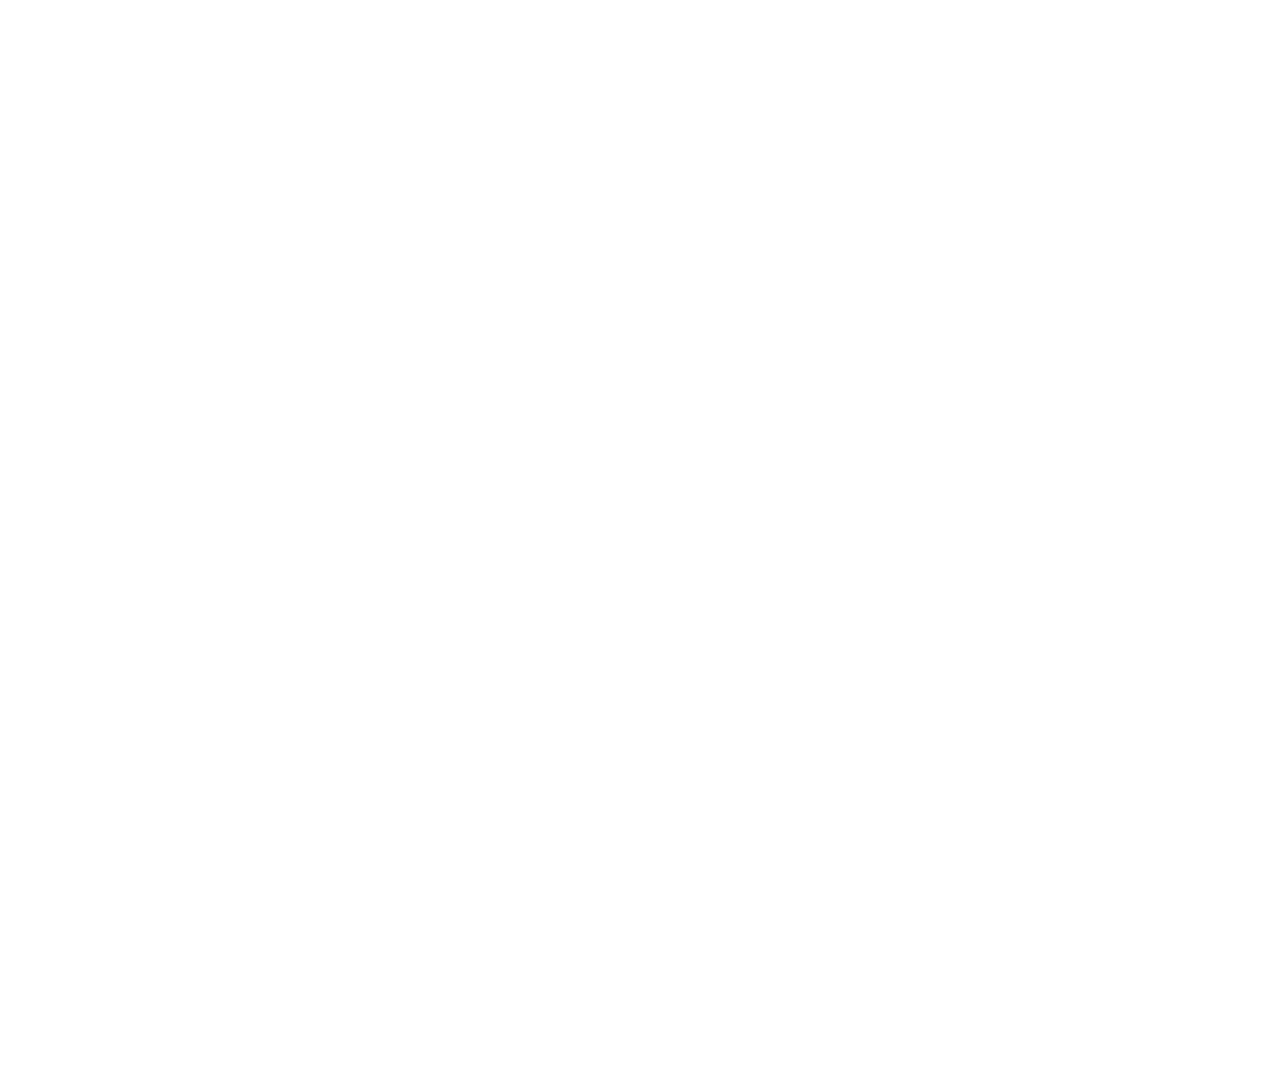
==== commit c0a831ef: "kmc brand changed to daffodil (header, navbar)" ====
--- a/index.html
+++ b/index.html
@@ -3,7 +3,7 @@
 
 <head>
     <meta charset="utf-8">
-    <title>KMC Child Safety Portal</title>
+    <title>DHS Child Safety Portal</title>
     <meta content="width=device-width, initial-scale=1.0" name="viewport">
     <meta content="" name="keywords">
     <meta content="" name="description">
@@ -51,11 +51,11 @@
             <div class="col-lg-10 px-5 text-start d-none d-lg-flex">
                 <div class="h-100 d-inline-flex align-items-center me-2">
                     <small class="fa fa-map-marker-alt text-primary me-2"></small>
-                    <small>KMC HQ, New Market Area, Kolkata</small>
+                    <small>Daffodils High School, Beck Bagan, Kolkata</small>
                 </div>
                 <div class="h-100 d-inline-flex align-items-center ms-2 me-2">
                     <small class="far fa-clock text-primary me-2"></small>
-                    <small>Mon - Fri : 09.00 AM - 05.00 PM</small>
+                    <small>Mon - Fri : 7.30 AM - 2.30 PM</small>
                 </div>
                 <div class="h-100 d-inline-flex align-items-center ms-2 ">
                     <small class="fa fa-phone-alt text-primary me-2"></small>
@@ -82,7 +82,7 @@
     <nav class="navbar navbar-expand-lg bg-white navbar-light sticky-top p-0">
         <a href="index.html" class="navbar-brand d-flex align-items-center border-end px-4 px-lg-5">
             <img src="./img/kmc logo.png" alt="KMC-Logo" id="KMC-Logo" class="d-inline-block align-text-top">
-            <h2 id="KMC-Header" class="m-1 text-primary">KMC Child Safety Portal</h2>
+            <h2 id="KMC-Header" class="m-1 text-primary"> DHS Child Safety Portal</h2>
         </a>
         <button type="button" class="navbar-toggler me-4" data-bs-toggle="collapse" data-bs-target="#navbarCollapse">
             <span class="navbar-toggler-icon"></span>
@@ -106,7 +106,6 @@
     </nav>
     <!-- Navbar End -->
 
-
     <!-- Carousel Start -->
     <div class="container-fluid p-0 pb-5 wow fadeIn" data-wow-delay="0.1s">
         <div class="owl-carousel header-carousel position-relative">
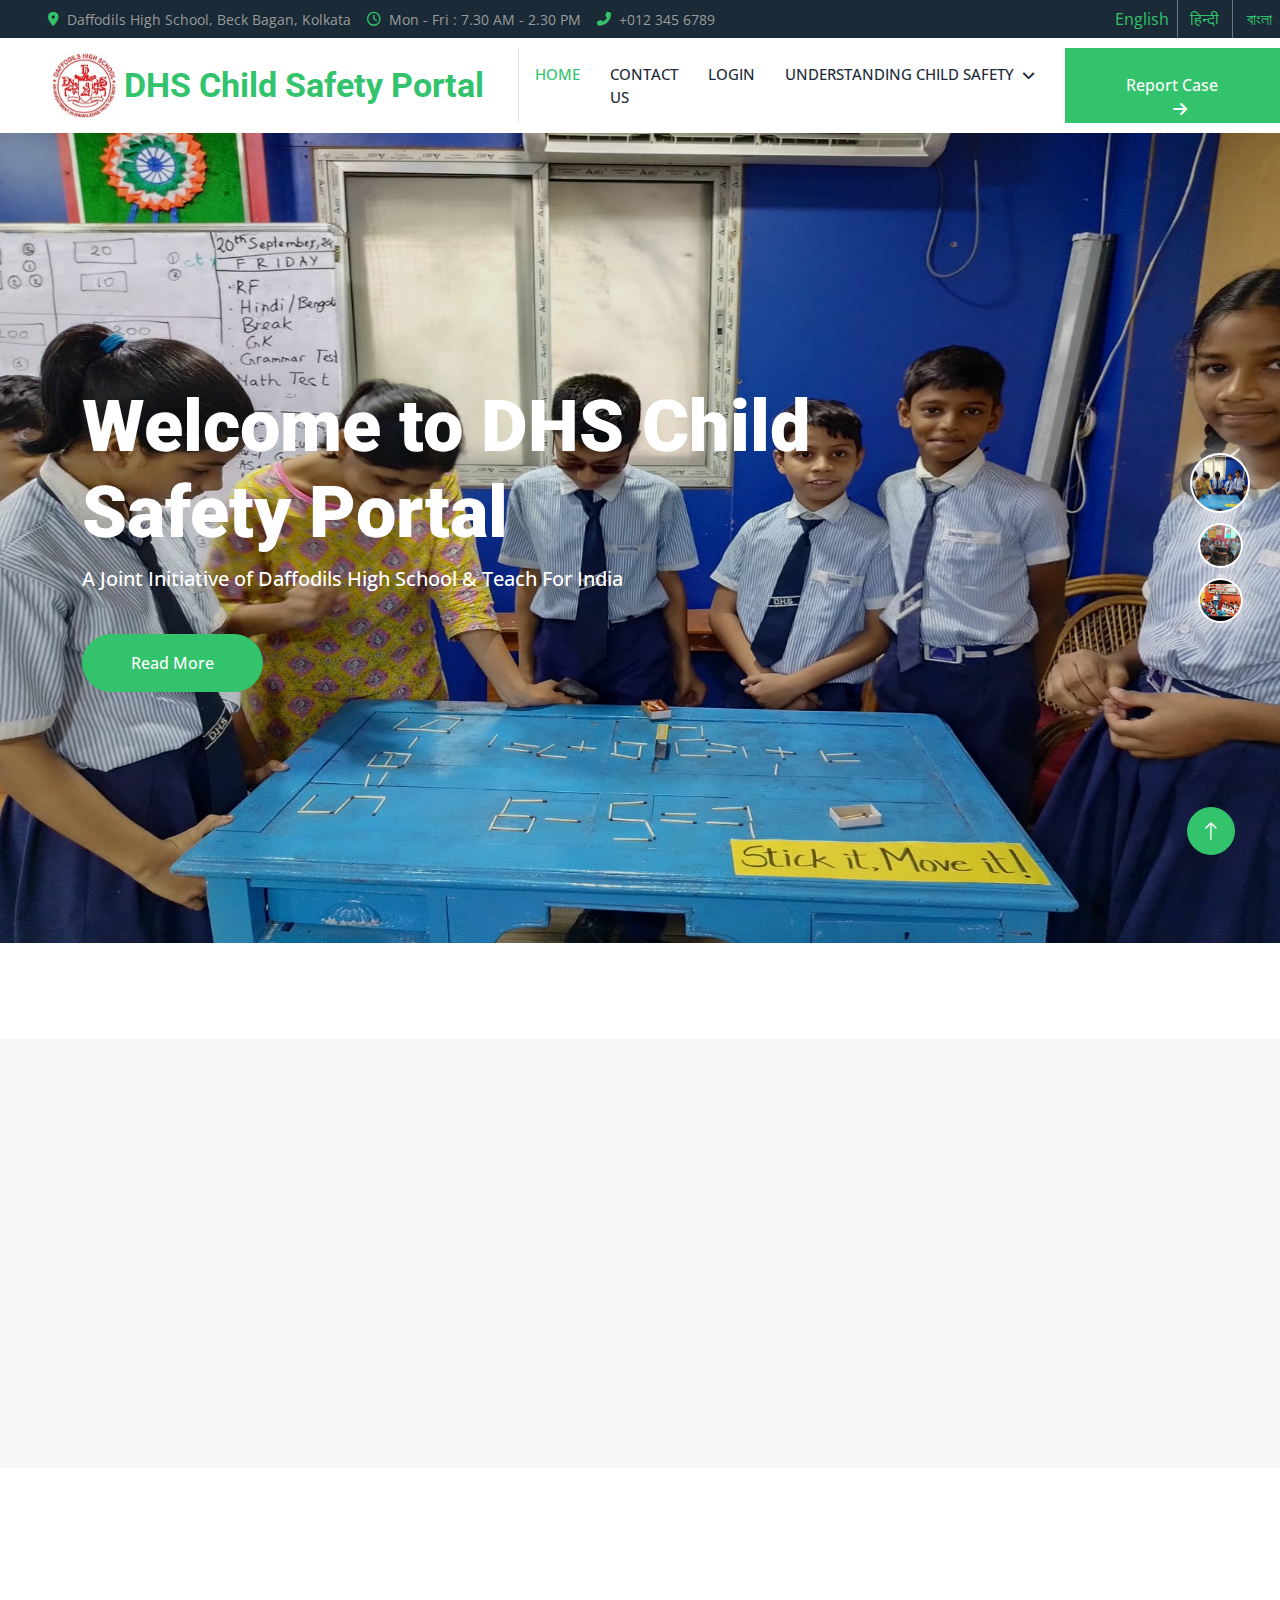
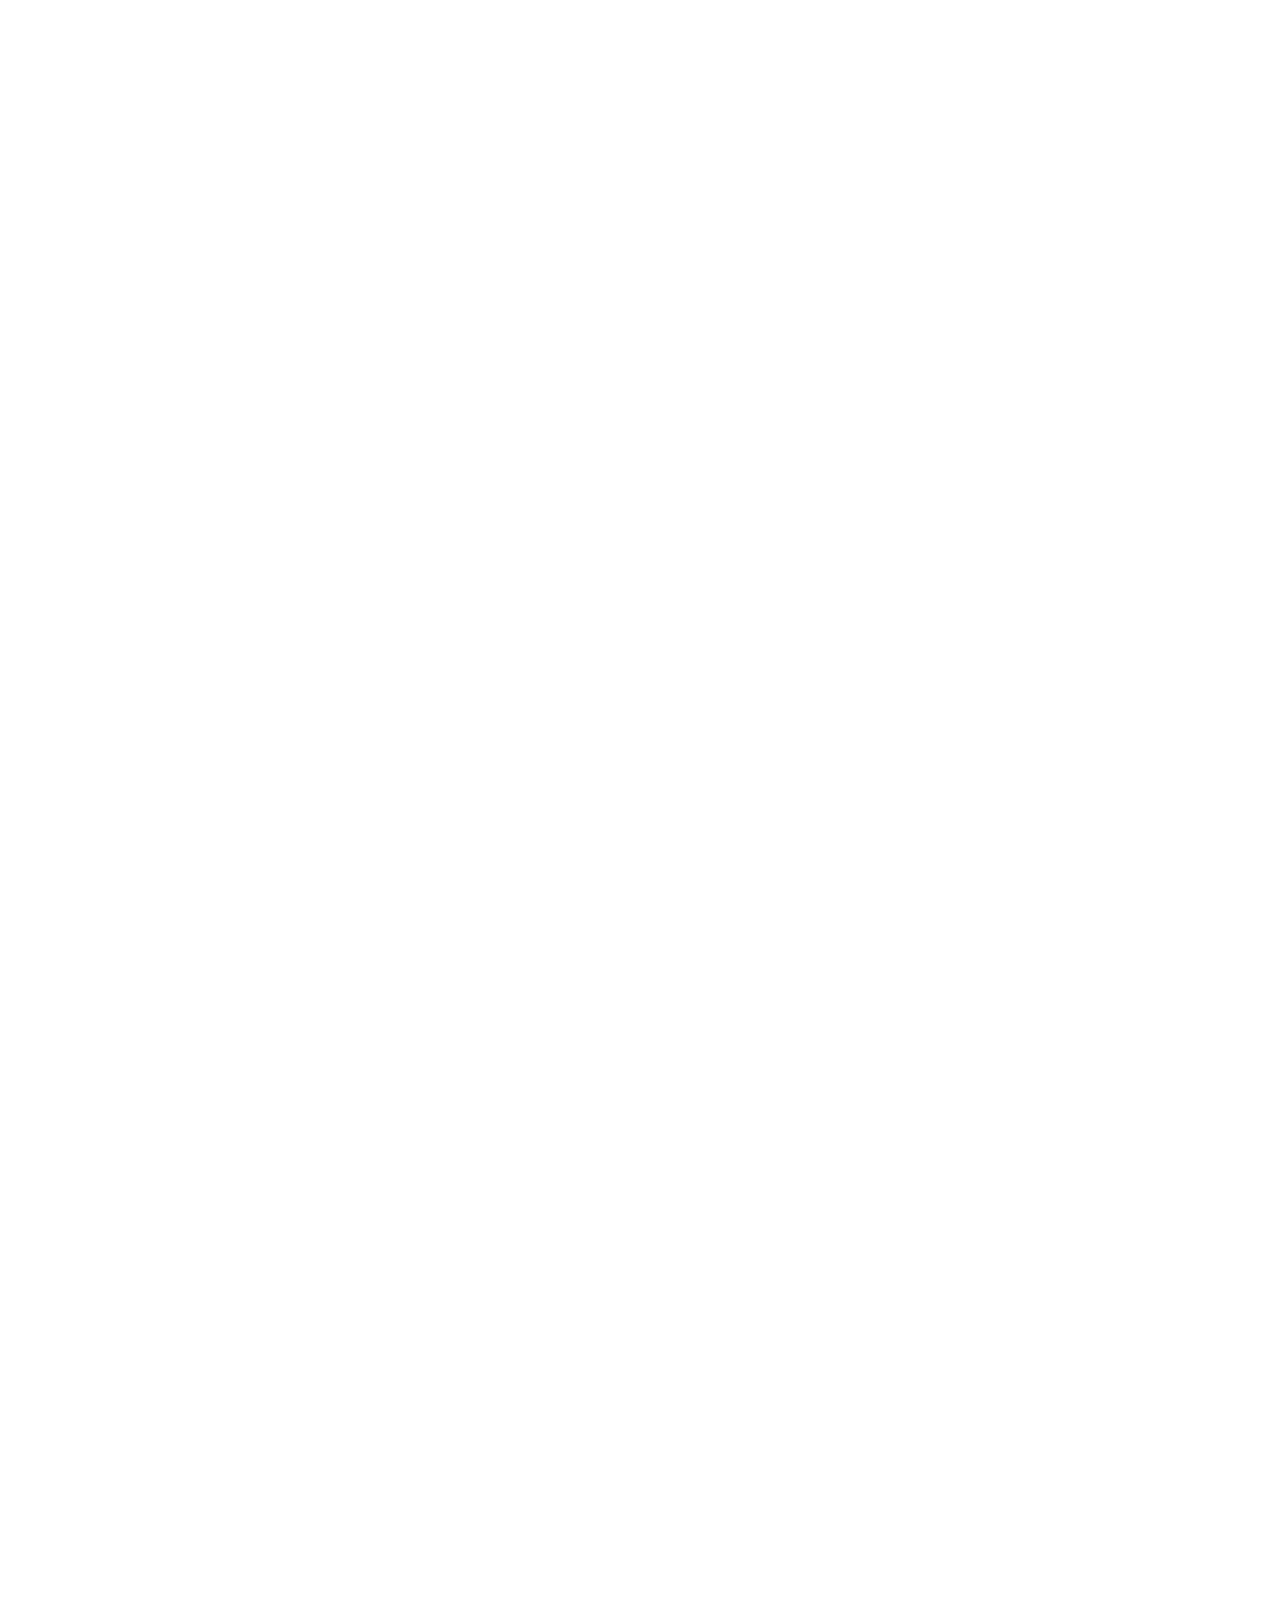
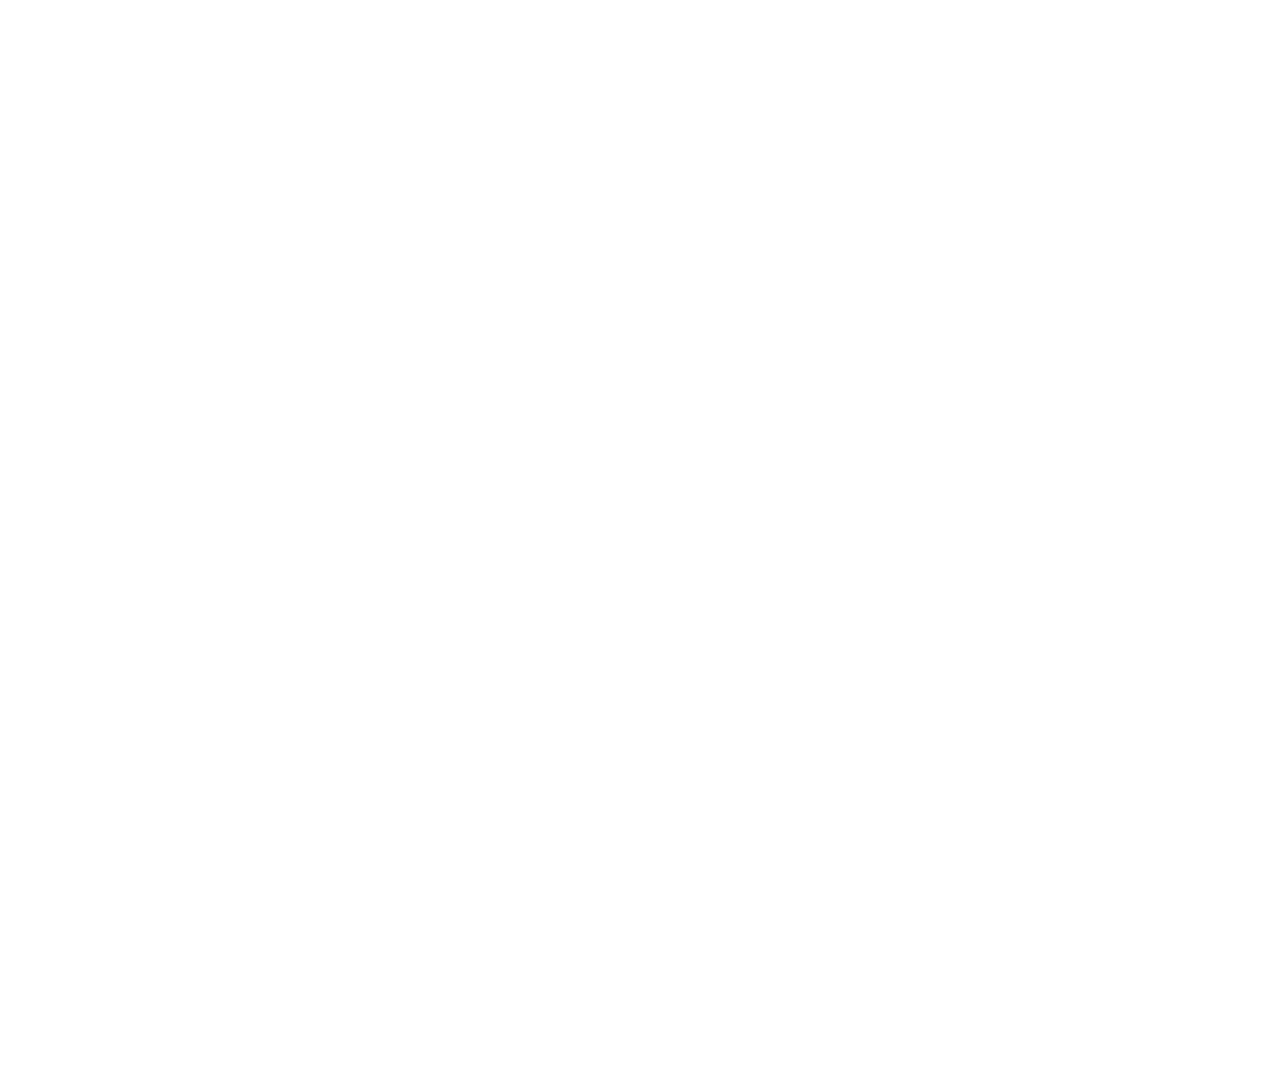
==== commit fa024a74: "content changed to reflect DHS" ====
--- a/index.html
+++ b/index.html
@@ -81,7 +81,7 @@
    <!-- Navbar Start -->
     <nav class="navbar navbar-expand-lg bg-white navbar-light sticky-top p-0">
         <a href="index.html" class="navbar-brand d-flex align-items-center border-end px-4 px-lg-5">
-            <img src="./img/kmc logo.png" alt="KMC-Logo" id="KMC-Logo" class="d-inline-block align-text-top">
+            <img src="./img/logo_1.jpg" alt="DHS-Logo" id="KMC-Logo" class="d-inline-block align-text-top">
             <h2 id="KMC-Header" class="m-1 text-primary"> DHS Child Safety Portal</h2>
         </a>
         <button type="button" class="navbar-toggler me-4" data-bs-toggle="collapse" data-bs-target="#navbarCollapse">
@@ -109,22 +109,22 @@
     <!-- Carousel Start -->
     <div class="container-fluid p-0 pb-5 wow fadeIn" data-wow-delay="0.1s">
         <div class="owl-carousel header-carousel position-relative">
-            <div class="owl-carousel-item position-relative" data-dot="<img src='img/carousel_1.jpg'>">
-                <img class="img-fluid" style="height: 90vh" src="img/carousel_1.jpg" alt="">
+            <div class="owl-carousel-item position-relative" data-dot="<img src='img/1.jpg'>">
+                <img class="img-fluid" style="height: 90vh" src="img/1.jpg" alt="">
                 <div class="owl-carousel-inner">
                     <div class="container">
                         <div class="row justify-content-start">
                             <div class="col-10 col-lg-8">
-                                <h1 class="display-2 text-white animated slideInDown">Welcome to KMC Child Safety Portal</h1>
-                                <p class="fs-5 fw-medium text-white mb-4 pb-3">A Joint Initiative of The Kolkata Municipal Corporation, Dept of Education & Teach For India</p>
+                                <h1 class="display-2 text-white animated slideInDown">Welcome to DHS Child Safety Portal</h1>
+                                <p class="fs-5 fw-medium text-white mb-4 pb-3">A Joint Initiative of Daffodils High School & Teach For India</p>
                                 <a href="contact.html" class="btn btn-primary rounded-pill py-3 px-5 animated slideInLeft">Read More</a>
                             </div>
                         </div>
                     </div>
                 </div>
             </div>
-            <div class="owl-carousel-item position-relative" data-dot="<img src='img/carousel_2.jpg'>">
-                <img class="img-fluid" style="height: 90vh" src="img/carousel_2.jpg" alt="">
+            <div class="owl-carousel-item position-relative" data-dot="<img src='img/2.jpg'>">
+                <img class="img-fluid" style="height: 90vh" src="img/2.jpg" alt="">
                 <div class="owl-carousel-inner">
                     <div class="container">
                         <div class="row justify-content-start">
@@ -137,8 +137,8 @@
                     </div>
                 </div>
             </div>
-            <div class="owl-carousel-item position-relative" data-dot="<img src='img/carousel_3.jpg'>">
-                <img class="img-fluid" style="height: 90vh" src="img/carousel_3.jpg" alt="">
+            <div class="owl-carousel-item position-relative" data-dot="<img src='img/3.jpg'>">
+                <img class="img-fluid" style="height: 90vh" src="img/3.jpg" alt="">
                 <div class="owl-carousel-inner">
                     <div class="container">
                         <div class="row justify-content-start">
@@ -378,8 +378,8 @@
         <div class="container py-5">
             <div class="row g-5">
                 <div class="col-lg-6 col-md-4">
-                    <h5 class="text-white mb-4">A Joint Initiative of The Kolkata Municipal Corporation, Dept of Education & Teach For India</h5>
-                    <p class="mb-2"><i class="fa fa-map-marker-alt me-3"></i>KMC HQ, New Market Area, Kolkata</p>
+                    <h5 class="text-white mb-4">A Joint Initiative of Daffodils High School & Teach For India</h5>
+                    <p class="mb-2"><i class="fa fa-map-marker-alt me-3"></i>Daffodils High School, Beck Bagan, Kolkata</p>
                     <p class="mb-2"><i class="fa fa-phone-alt me-3"></i>+012 345 67890</p>
                     <p class="mb-2"><i class="fa fa-envelope me-3"></i>info@example.com</p>
                     <div class="d-flex pt-2">
@@ -412,7 +412,7 @@
             <div class="copyright">
                 <div class="row">
                     <div class="col-md-6 text-center text-md-start mb-3 mb-md-0">
-                        &copy; <a href="#">The Kolkata Municipal Corporation</a>, All Right Reserved.
+                        &copy; <a href="#">Daffodils High School, Park Circus</a>, All Right Reserved.
                     </div>
                 </div>
             </div>
